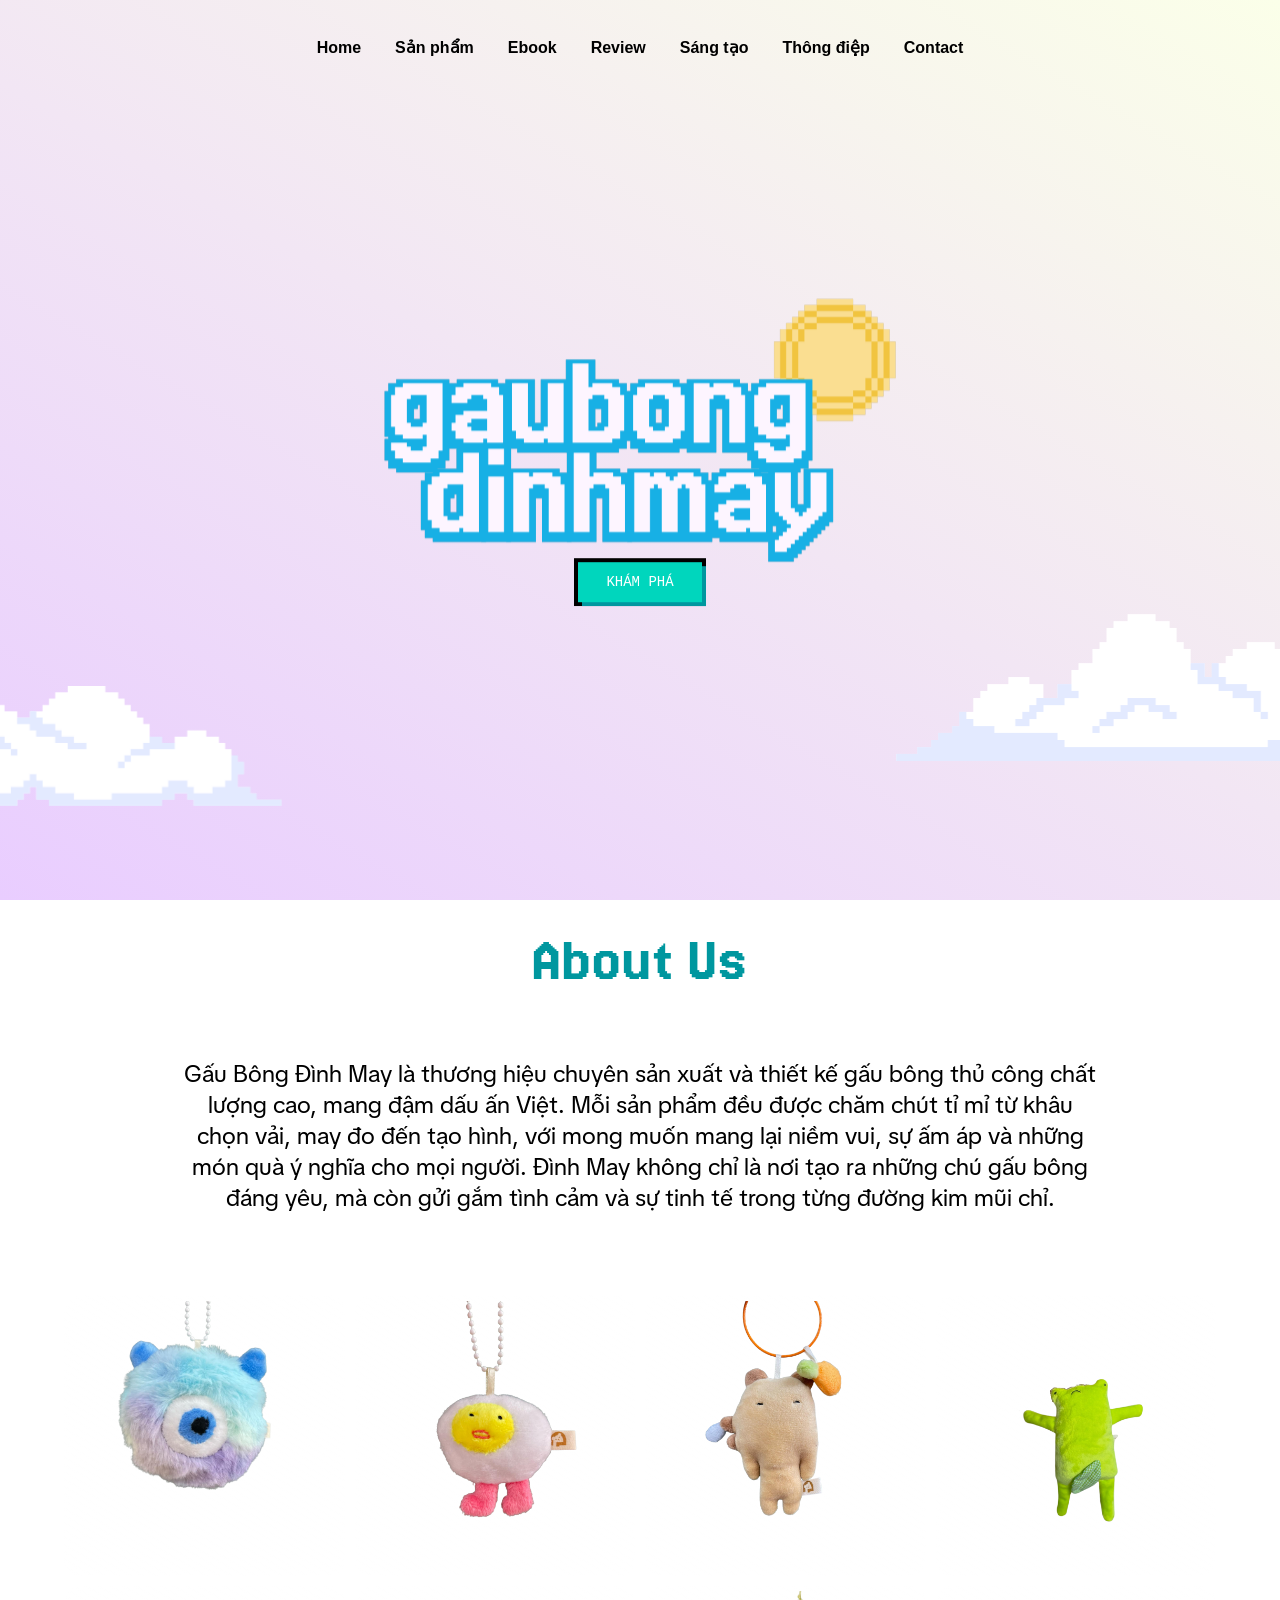
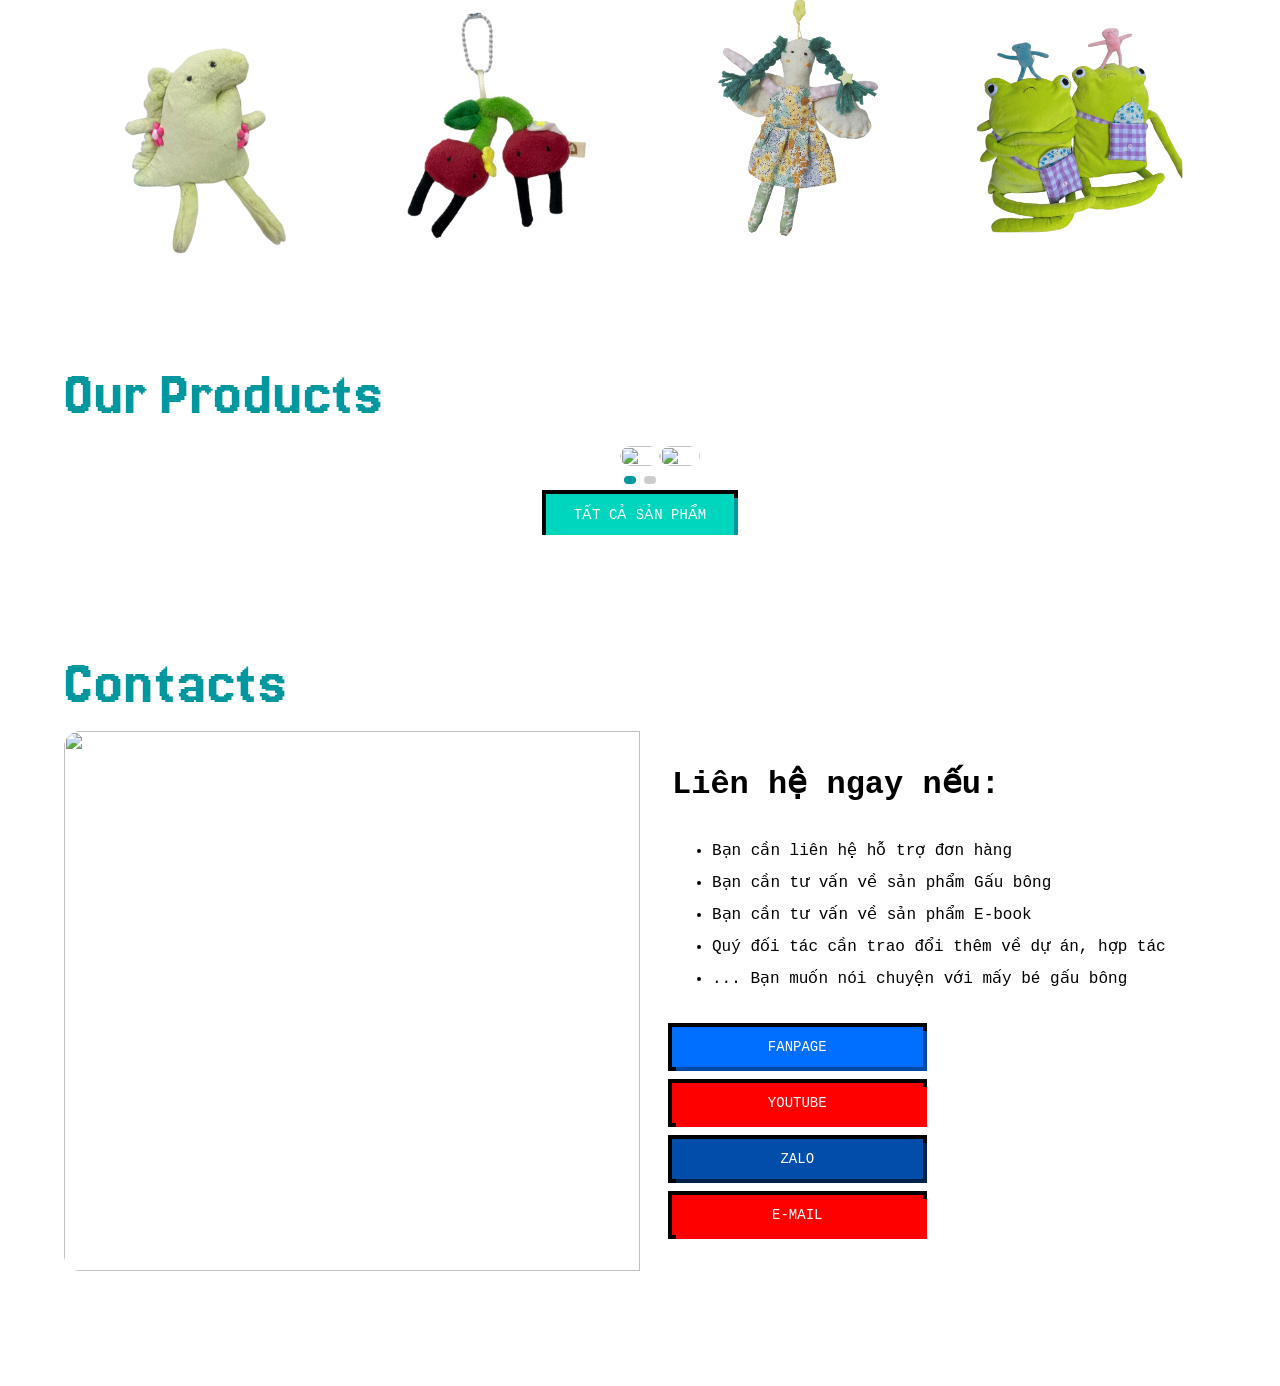
==== index.htm @ ef634a00 "Add files via upload" ====
<!DOCTYPE html>
<html>
    <head>
        <title>Gau bong dinh may</title>
        <link rel="stylesheet" href="base.css">
        <link rel="stylesheet" href="main.css">
        <link rel="preconnect" href="https://fonts.googleapis.com">
<link rel="preconnect" href="https://fonts.gstatic.com" crossorigin>
<link href="https://fonts.googleapis.com/css2?family=DM+Serif+Text:ital@0;1&family=Instrument+Sans:ital,wght@0,400..700;1,400..700&family=Jersey+20&family=Montserrat:ital,wght@0,100..900;1,100..900&family=Nunito+Sans:ital,opsz,wght@0,6..12,200..1000;1,6..12,200..1000&family=Oswald:wght@200..700&family=Raleway:ital,wght@0,100..900;1,100..900&family=Special+Gothic+Expanded+One&family=TikTok+Sans:opsz,wght@12..36,300..900&display=swap" rel="stylesheet">
    </head>
    <body>
        <div class="fix-background">

        </div>
        <header class="header has-global-padding has-vertical-padding" id="header">
            <div class="nav">
                <a href="/index.htm" class="">Home</a>
                <!-- <a href="" class="">Giới thiệu</a> -->
                <a href="/products.htm" class="">Sản phẩm</a>
                <a href="" class="">Ebook</a>
                <a href="" class="">Review</a>
                <a href="/sang-tao.htm" class="">Sáng tạo</a>
                <a href="/thong-diep.htm" class="">Thông điệp</a>
                <a href="/index.htm#contact" class="">Contact</a>

            </div>
        </header>
        <div class="container hero-banner">
            <div class="images">
                <div class="logo-wrapper">
                    <img class="my-float" id="hero-banner-logo" src="logo-gbdm.png" alt="">
                    <a class="pixel-button" href="#introduce">KHÁM PHÁ</a>

                </div>
                <div class="cloud-1-wrapper">
                    <img class="my-float2" id="hero-banner-cloud1" src="cloud-1.png" alt="">

                </div>
                <div class="cloud-2-wrapper">
                    <img class="my-float2" id="hero-banner-cloud2" src="cloud-2.png" alt="">

                </div>
            </div>
        </div>
        <div class="container has-global-padding" id="introduce">
            <div class="introduce scroll-float">
                <h1 class="pixel-text">About Us</h1>
                <p class="highlight-paragraph center-align">Gấu Bông Đình May là thương hiệu chuyên sản xuất và thiết kế gấu bông thủ công chất lượng cao, mang đậm dấu ấn Việt. Mỗi sản phẩm đều được chăm chút tỉ mỉ từ khâu chọn vải, may đo đến tạo hình, với mong muốn mang lại niềm vui, sự ấm áp và những món quà ý nghĩa cho mọi người. Đình May không chỉ là nơi tạo ra những chú gấu bông đáng yêu, mà còn gửi gắm tình cảm và sự tinh tế trong từng đường kim mũi chỉ.</p>

            </div>
        </div>
        <div class="container has-global-padding has-vertical-padding">
            <div class="gallery scroll-float">
                <div class="item">
                    <img src="product-image-1.png" alt="">
                </div>
                <div class="item">
                    <img src="product-image-2.png" alt="">
                </div>
                <div class="item">
                    <img src="product-image-3.png" alt="">
                </div>
                <div class="item">
                    <img src="product-image-4.png" alt="">
                </div>
                <div class="item">
                    <img src="product-image-5.png" alt="">
                </div>
                <div class="item">
                    <img src="product-image-6.png" alt="">
                </div>
                <div class="item">
                    <img src="product-image-7.png" alt="">
                </div>
                <div class="item">
                    <img src="product-image-8.png" alt="">
                </div>
            </div>
        </div>

        <div class="container has-global-padding has-vertical-padding">
            <h1 class="pixel-text scroll-float">
                Our Products
            </h1>
            <!-- <div class="category-banners scroll-float">
                <a href="#" class="banner">
                    <img src="img\category-banner-1.png" alt="">
                </a>
                <a href="#" class="banner">
                    <img src="img\category-banner-1.png" alt="">
                </a>
                <a href="#" class="banner">
                    <img src="img\category-banner-1.png" alt="">
                </a>
            </div> -->

            <div class="category-banners scroll-float">
                <div class="slides">
                    <a href="#" class="banner"><img src="img/category-banner-1.png" alt=""></a>
                    <a href="#" class="banner"><img src="img/category-banner-2.png" alt=""></a>
                </div>

                <div class="dots"></div>
                    <a href="/products.htm" class="pixel-button">Tất cả sản phẩm</a>
                </div>
        </div>


        <!-- Contact -->
         <div class="container has-global-padding has-vertical-padding scroll-float" id="contact">
            <h1 class="pixel-text">Contacts</h1>
            <div class="contact">
                <div class="contact-image">
                    <img src="img\contact-image_1.png" alt="">
                </div>
                <div class="contact-detail">
                    <h3 class="pixel-text">Liên hệ ngay nếu:</h3>
                    <ul class="pixel-text">
                        <li>Bạn cần liên hệ hỗ trợ đơn hàng</li>
                        <li>Bạn cần tư vấn về sản phẩm Gấu bông</li>
                        <li>Bạn cần tư vấn về sản phẩm E-book</li>
                        <li>Quý đối tác cần trao đổi thêm về dự án, hợp tác</li>
                        <li>... Bạn muốn nói chuyện với mấy bé gấu bông</li>
                    </ul>
                    <div class="contact-buttons">
                        <a href="" class="pixel-button item" style="background-color: rgb(0, 110, 255); --pixel-shadow: rgb(0, 73, 168);">Fanpage</a>
                        <a href="" class="pixel-button item" style="background-color: rgb(255, 0, 0); --pixel-shadow: rgb(255, 0, 0)">Youtube</a>
                        <a href="" class="pixel-button item" style="background-color: rgb(1, 77, 169); --pixel-shadow: rgb(0, 33, 73);">Zalo</a>
                        <a href="" class="pixel-button item" style="background-color: rgb(255, 0, 0); --pixel-shadow: rgb(255, 0, 0)">E-Mail</a>

                    </div>

                </div>
            </div>
         </div>
    </body>
    <script src="animation.js"></script>
</html>
---- base.css ----
body{
    width: 100%; min-height: 100vh; margin: 0; padding: 0; box-sizing: border-box;
    font-family: 'Segoe UI', Tahoma, Geneva, Verdana, sans-serif;
}
*{
    transition: 0.3s ease; scroll-behavior: smooth;
    /* border: red 1px solid; box-sizing: border-box; */
}
p{
  font-family: "TikTok Sans", sans-serif;
  font-optical-sizing: auto;
  font-weight: 400;
  font-style: normal;
  font-variation-settings:
    "slnt" 0,
    "wdth" 100;

    font-size: 1.5rem;
    margin: 0; padding: 0;
}
.pixel-text {
  font-family: "Jersey 20", sans-serif;
  font-weight: 400;
  font-style: normal;
}
h1{
    font-size: 4rem;
}
h1.pixel-text{
    color: rgb(255, 116, 139);
    color: #00979f;
    margin: 1rem 0;;
}

:root{
    --pastel-background: linear-gradient(30deg, rgb(233, 205, 255), rgb(251, 255, 233));
    --pastel-hover-background: linear-gradient(30deg, rgb(255, 172, 226), rgb(255, 217, 166));
    --pastel-hover-background: linear-gradient(30deg, rgb(24, 167, 136), rgb(120, 255, 210));
    --global-width-padding: 4rem; 
    --global-vertical-padding: 4rem; 
    --global-width-padding-mobile: 40px;
    --title-color: #00979f;
    --primary-color: #00979f;
}
.fix-background{
    width: 100%; height: 100vh;
    overflow: hidden;
    position: fixed; z-index: -10;
    background-color: aqua;
    background-image: var(--pastel-background);
    overflow: hidden;
}
.container{
    width: 100%;
    box-sizing: border-box;
    margin-bottom: 2rem;


}
.has-global-padding{
    padding: 0 var(--global-width-padding);
    box-sizing: border-box;
}
.has-vertical-padding{
    padding-bottom: var(--global-vertical-padding);
    box-sizing: border-box;
}
.pixel-button {
  --pixel-bg: #00d6bd;      /* màu nền */
  --pixel-shadow: #00979f;  /* bóng đổ */
  --pixel-text: #fff;
  --pixel-border: #000;     /* viền pixel đen */
  --pixel-size: 4px;        /* độ dày viền pixel */

  display: inline-block;
  padding: 12px 28px;
  font-family: 'Press Start 2P', monospace;
  font-size: 14px;
  color: var(--pixel-text);
  background: var(--pixel-bg);
  text-decoration: none;
  text-align: center;
  position: relative;
  box-shadow: 
    calc(var(--pixel-size) * 1) calc(var(--pixel-size) * 1) 0 0 var(--pixel-shadow),
    0 0 0 var(--pixel-size) var(--pixel-border);
  image-rendering: pixelated;
  text-transform: uppercase;
  transition: transform 0.1s ease, box-shadow 0.1s ease;
}

/* Hover: nổi lên nhẹ */
.pixel-button:hover {
  transform: translate(-2px, -2px);
  box-shadow: 
    calc(var(--pixel-size) * 2) calc(var(--pixel-size) * 2) 0 0 var(--pixel-shadow),
    0 0 0 var(--pixel-size) var(--pixel-border);
}

/* Khi click (active): ấn xuống */
.pixel-button:active {
  transform: translate(var(--pixel-size), var(--pixel-size));
  box-shadow: 
    0 0 0 0 var(--pixel-shadow),
    0 0 0 var(--pixel-size) var(--pixel-border);
}

/* Focus (bấm tab vào) */
.pixel-button:focus {
  outline: none;
  box-shadow:
    0 0 0 var(--pixel-size) var(--pixel-border),
    0 0 0 calc(var(--pixel-size) * 2) #ffffff80;
}

/* Disable link (tùy chọn nếu dùng js) */
.pixel-button[aria-disabled="true"] {
  opacity: 0.5;
  pointer-events: none;
}


h3.pixel-text{
    font-family: 'Press Start 2P', monospace;
    font-size: 2rem;
    margin: 1rem 0;
    font-weight: 600;
}
p.pixel-text{
    font-family: 'Press Start 2P', monospace;
}
ul.pixel-text{
    font-family: 'Press Start 2P', monospace;
}


/* HEader */
.header{
    width: 100%;
    padding: 2rem;
    position: fixed; top: 0; left: 0; z-index: 10;

    border-radius: 0  0 50px 50px; overflow: hidden;
}
.header .nav{
    display: flex; flex-direction: row; align-items: center;
    gap: 10px;
    width: 100%; justify-content: center;
}
.header .nav a{
    color: black;
    text-decoration: none;
    padding: 6px 12px; border-radius: 20px;
    font-weight: 600;
}
.header .nav a:hover{
    color: var(--primary-color);
    background-color: white;
    filter: drop-shadow(rgba(0, 0, 0, 0.225) 0 2px 8px);
}
#header {
  position: fixed;
  top: 0;
  width: 100%;
  transition: background-color 0.3s ease, box-shadow 0.3s ease;
  z-index: 100;
}

#header.scrolled {
  /* background-color: white; */
  background-image: linear-gradient(45deg, rgba(255, 255, 255, 0.479), rgba(255, 255, 255, 0.292));
  backdrop-filter: blur(8px);
  box-shadow: 0 2px 10px rgba(0, 0, 0, 0.1);
}



/* Contact */
/* Contact */
.contact{
    width: 100%; height: 60vh;
    display: grid;
    grid-template-columns: 1fr 1fr;

    background-color: white;
    border-radius: 16px; overflow: hidden;
}
.contact .contact-image{
    width: 100%;
    height: 100%;
}
.contact .contact-image img{
    width: 100%; height: 100%; object-fit: cover;
}
.contact .contact-detail{
    width: 100%;
    padding: 1rem 2rem;
    box-sizing: border-box;
    display: flex; flex-direction: column;
}
.contact .contact-detail ul{
    margin-bottom: 2rem;
}
.contact .contact-detail ul li{
    line-height: 2;
}
.contact .contact-detail .contact-buttons{
    width: 100%;
    display: flex; align-items: center; justify-content: space-between;
    flex-wrap: wrap; gap: 1rem;
}
.contact .contact-detail .contact-buttons .item{
    width: max-content;
    width: 38%;
    display: inline-block;
}


/* Hero banner */
.hero-banner{
    width: 100%; height: 100vh;
    box-sizing: border-box;
    /* background-color: aliceblue; */

}
.hero-banner .images{
    width: 100%; height: 100%; overflow: hidden;
    position: relative;
}
.hero-banner .images img{
    position: relative;
}
.hero-banner .images .logo-wrapper{
    position: absolute;
    width: 40vw;
    height: max-content;
    left: 50%; top: 50%;
    transform: translateX(-50%) translateY(-50%);
    display: flex; flex-direction: column; align-items: center;
    /* background-color: black; */
}
.hero-banner .images .logo-wrapper #hero-banner-logo{
    width: 100%;
}

.hero-banner .images .cloud-1-wrapper{
    position: absolute;
    width: 32vw;
    left: -10%; bottom: 10%;

}
.hero-banner .images .cloud-2-wrapper{
    position: absolute;
    width: 40vw;
    right: -10%; bottom: 15%;

}
.hero-banner .images #hero-banner-cloud1{
    width: 100%;
}
.hero-banner .images #hero-banner-cloud2{
    width: 100%;
}
.hero-banner .images img {
  transition: opacity 0.5s ease, transform 0.5s ease;
  will-change: opacity, transform;
}

.my-float {
  --float-distance: 20px;   /* khoảng cách lên xuống */
  --float-speed: 3s;        /* thời gian 1 chu kỳ */
  --float-ease: ease-in-out;
  display: inline-block;
  transform-origin: center;
  filter: drop-shadow(rgba(0, 0, 0, 0.259) 0 0px 0px);
  animation: float-bob var(--float-speed) var(--float-ease) infinite;
  will-change: transform;
}
.my-float2 {
  --float-distance: 10px;   /* khoảng cách lên xuống */
  --float-speed: 4s;        /* thời gian 1 chu kỳ */
  --float-ease: ease-in-out;
  display: inline-block;
  transform-origin: center;
  animation: float-bob var(--float-speed) var(--float-ease) infinite;
  will-change: transform;
}

@keyframes float-bob {
  0%   { transform: translateY(0); }
  50%  { transform: translateY(calc(-1 * var(--float-distance))); filter: drop-shadow(rgba(36, 48, 119, 0.259) 0 10px 20px);}
  100% { transform: translateY(0); }
}
@keyframes float-bob2 {
  0%   { transform: translateY(0); }
  50%  { transform: translateY(calc(-1 * var(--float-distance))); }
  100% { transform: translateY(0); }
}

section{
    width: 100%;
    display: flex; flex-direction: column; align-items: center;
}
.grid{
    display: grid; gap: 16px 10px;;
}
---- main.css ----
.hero-banner{
    width: 100%; height: 100vh;
    box-sizing: border-box;
    /* background-color: aliceblue; */

}
.hero-banner .images{
    width: 100%; height: 100%; overflow: hidden;
    position: relative;
}
.hero-banner .images img{
    position: relative;
}
.hero-banner .images .logo-wrapper{
    position: absolute;
    width: 40vw;
    height: max-content;
    left: 50%; top: 50%;
    transform: translateX(-50%) translateY(-50%);
    display: flex; flex-direction: column; align-items: center;
    /* background-color: black; */
}
.hero-banner .images .logo-wrapper #hero-banner-logo{
    width: 100%;
}

.hero-banner .images .cloud-1-wrapper{
    position: absolute;
    width: 32vw;
    left: -10%; bottom: 10%;

}
.hero-banner .images .cloud-2-wrapper{
    position: absolute;
    width: 40vw;
    right: -10%; bottom: 15%;

}
.hero-banner .images #hero-banner-cloud1{
    width: 100%;
}
.hero-banner .images #hero-banner-cloud2{
    width: 100%;
}
.hero-banner .images img {
  transition: opacity 0.5s ease, transform 0.5s ease;
  will-change: opacity, transform;
}

.my-float {
  --float-distance: 20px;   /* khoảng cách lên xuống */
  --float-speed: 3s;        /* thời gian 1 chu kỳ */
  --float-ease: ease-in-out;
  display: inline-block;
  transform-origin: center;
  filter: drop-shadow(rgba(0, 0, 0, 0.259) 0 0px 0px);
  animation: float-bob var(--float-speed) var(--float-ease) infinite;
  will-change: transform;
}
.my-float2 {
  --float-distance: 10px;   /* khoảng cách lên xuống */
  --float-speed: 4s;        /* thời gian 1 chu kỳ */
  --float-ease: ease-in-out;
  display: inline-block;
  transform-origin: center;
  animation: float-bob var(--float-speed) var(--float-ease) infinite;
  will-change: transform;
}

@keyframes float-bob {
  0%   { transform: translateY(0); }
  50%  { transform: translateY(calc(-1 * var(--float-distance))); filter: drop-shadow(rgba(36, 48, 119, 0.259) 0 10px 20px);}
  100% { transform: translateY(0); }
}
@keyframes float-bob2 {
  0%   { transform: translateY(0); }
  50%  { transform: translateY(calc(-1 * var(--float-distance))); }
  100% { transform: translateY(0); }
}





p.highlight-paragraph{
    width: 100%;
    padding: 50px 0;
}
p.center-align{
    text-align: center;
}

.introduce{
    width: 100%;
    align-content: center;
    display: flex; flex-direction: column; align-items: center;
}
.introduce p.highlight-paragraph{
    width: 80%;
}


.gallery{
    width: 100%;
    display: grid;
    grid-template-columns: repeat(4, 1fr);
    gap: 10px;
}
.gallery .item{
    background-image: linear-gradient(30deg, rgba(255, 255, 255, 0.705), rgba(255, 255, 255, 0.468));;
    width: 100%;    
    aspect-ratio: 1;
    
    border-radius: 16px;
    display: flex; align-items: center; justify-content: center;
    transition: 0.3s ease;
}
.gallery .item:hover{
    background-image: var(--pastel-hover-background);
}
.gallery .item img{
    width: 96%;
}
.gallery .item:hover img{
    width: 100%;
}

/* Trạng thái mặc định: ẩn nhẹ và chờ kích hoạt */
.scroll-float {
  opacity: 0;
  transform: translateY(20px);
  transition: all 0.8s ease;
}

/* Khi xuất hiện trong viewport */
.scroll-float.in-view {
  opacity: 1;
  transform: translateY(-20px);
}


/* category banner */
.category-banners{
    content: "";
    width: 100%;
    margin: 20px 0;
    /* background-color: rgb(28, 162, 162); */
    border-radius: 16px;
    overflow: hidden;
}
.category-banners .banner{
    width: 100%; height: 100%;
    aspect-ratio: 16/8;
    overflow: hidden;
}
.category-banners .banner img{
    width: 100%; height: 100%;
    object-fit: cover;
}
.category-banners .banner:hover img{
    transform: scale(1.1);
}


/* Slide category banners */
.category-banners {
  position: relative;
  width: 100%;
  overflow: hidden;
  max-width: 100vw;
  display: flex; flex-direction: column; align-items: center;
}

.category-banners .slides {
  display: flex;
  transition: transform 0.6s ease;
  will-change: transform;
}

.category-banners .banner {
  min-width: 100%; aspect-ratio: 16/8;
  flex-shrink: 0;
  border-radius: 16px; overflow: hidden;
}

.category-banners .banner img {
  width: 100%; height: 100%; object-fit: cover;
  /* height: auto; */
  display: block;
  border-radius: 16px;
}

/* Dots */
.category-banners .dots {
  display: flex;
  justify-content: center;
  gap: 8px;
  margin-top: 10px;
  margin-bottom: 10px;
}

.category-banners .dots button {
  width: 8px;
  height: 8px;
  border-radius: 4px;
  border: none;
  background: #ccc;
  cursor: pointer;
  transition: background 0.3s;
}

.category-banners .dots button.active {
  background: var(--primary-color);
}




/* Contact */
.contact{
    width: 100%; height: 60vh;
    display: grid;
    grid-template-columns: 1fr 1fr;

    background-color: white;
    border-radius: 16px; overflow: hidden;
}
.contact .contact-image{
    width: 100%;
    height: 100%;
}
.contact .contact-image img{
    width: 100%; height: 100%; object-fit: cover;
}
.contact .contact-detail{
    width: 100%;
    padding: 1rem 2rem;
    box-sizing: border-box;
    display: flex; flex-direction: column;
}
.contact .contact-detail ul{
    margin-bottom: 2rem;
}
.contact .contact-detail ul li{
    line-height: 2;
}
.contact .contact-detail .contact-buttons{
    width: 100%;
    display: flex; align-items: center; justify-content: space-between;
    flex-wrap: wrap; gap: 1rem;
}
.contact .contact-detail .contact-buttons .item{
    width: max-content;
    width: 38%;
    display: inline-block;
}
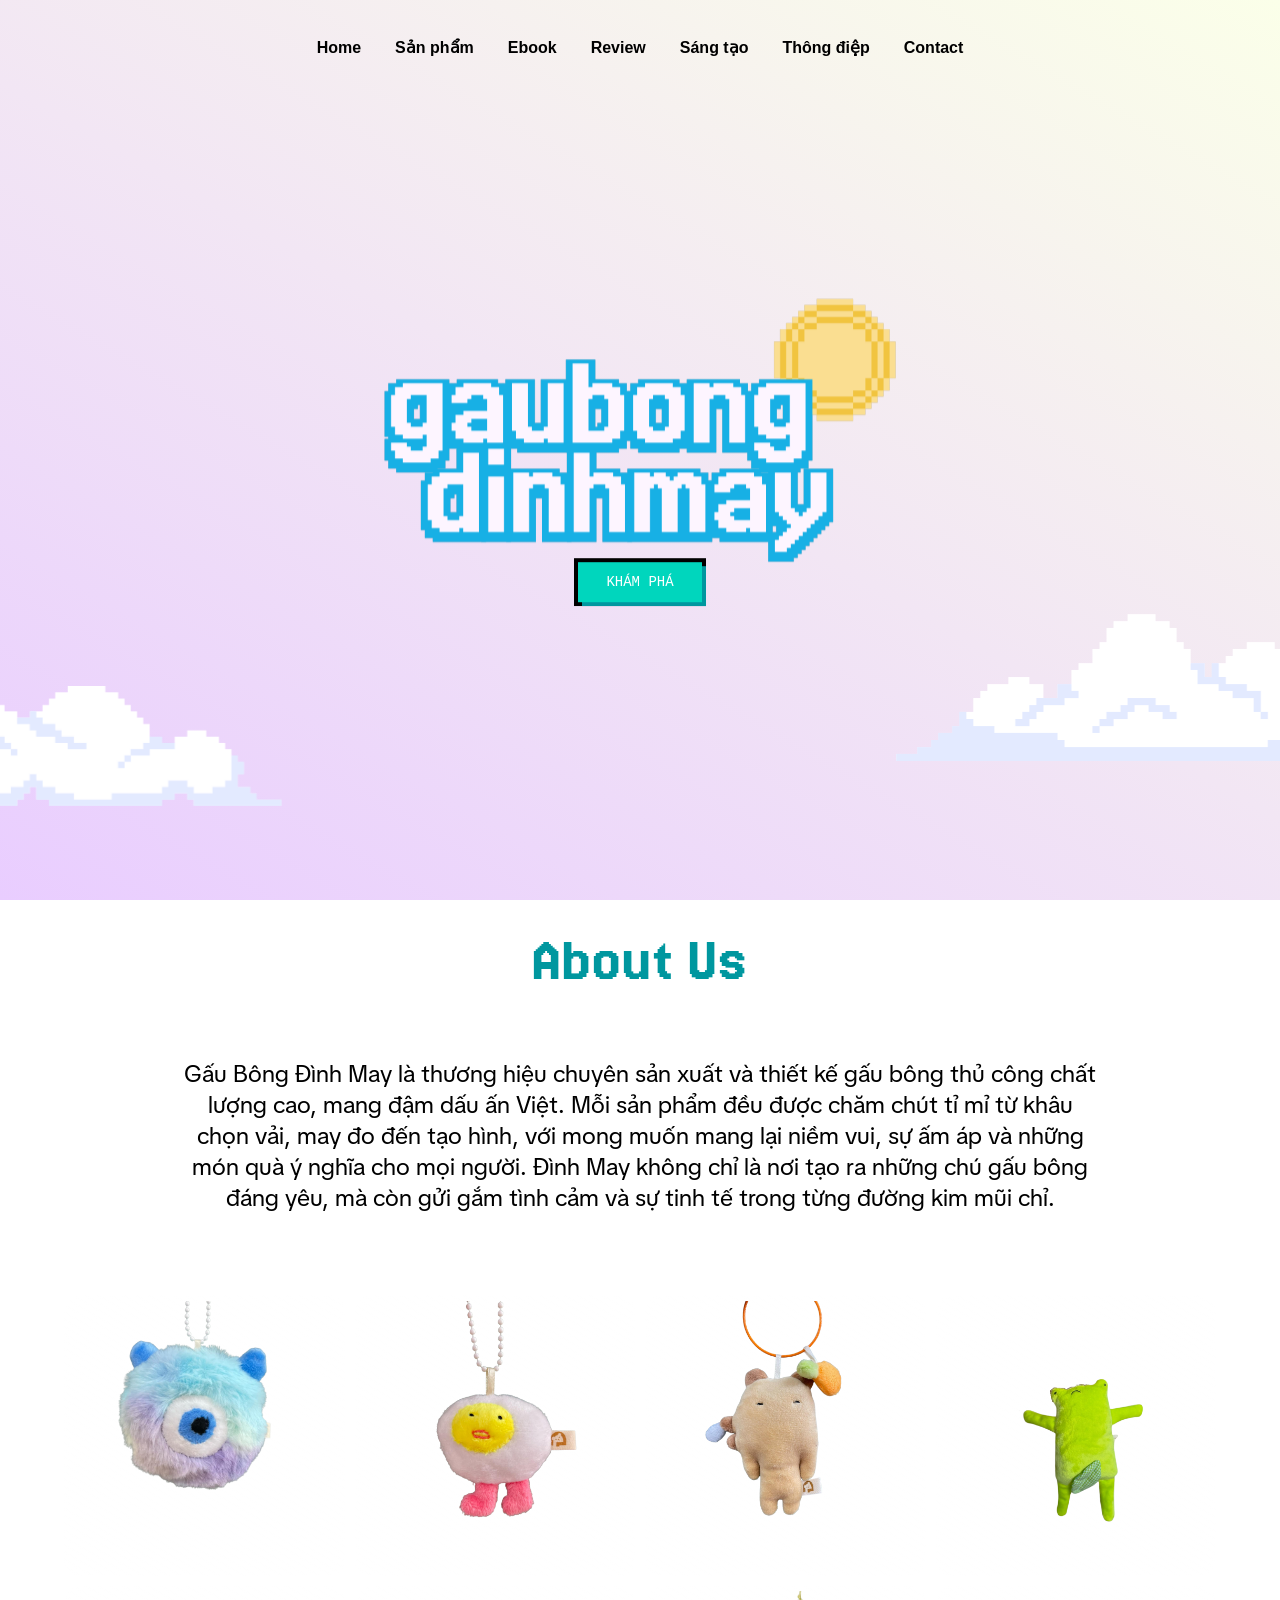
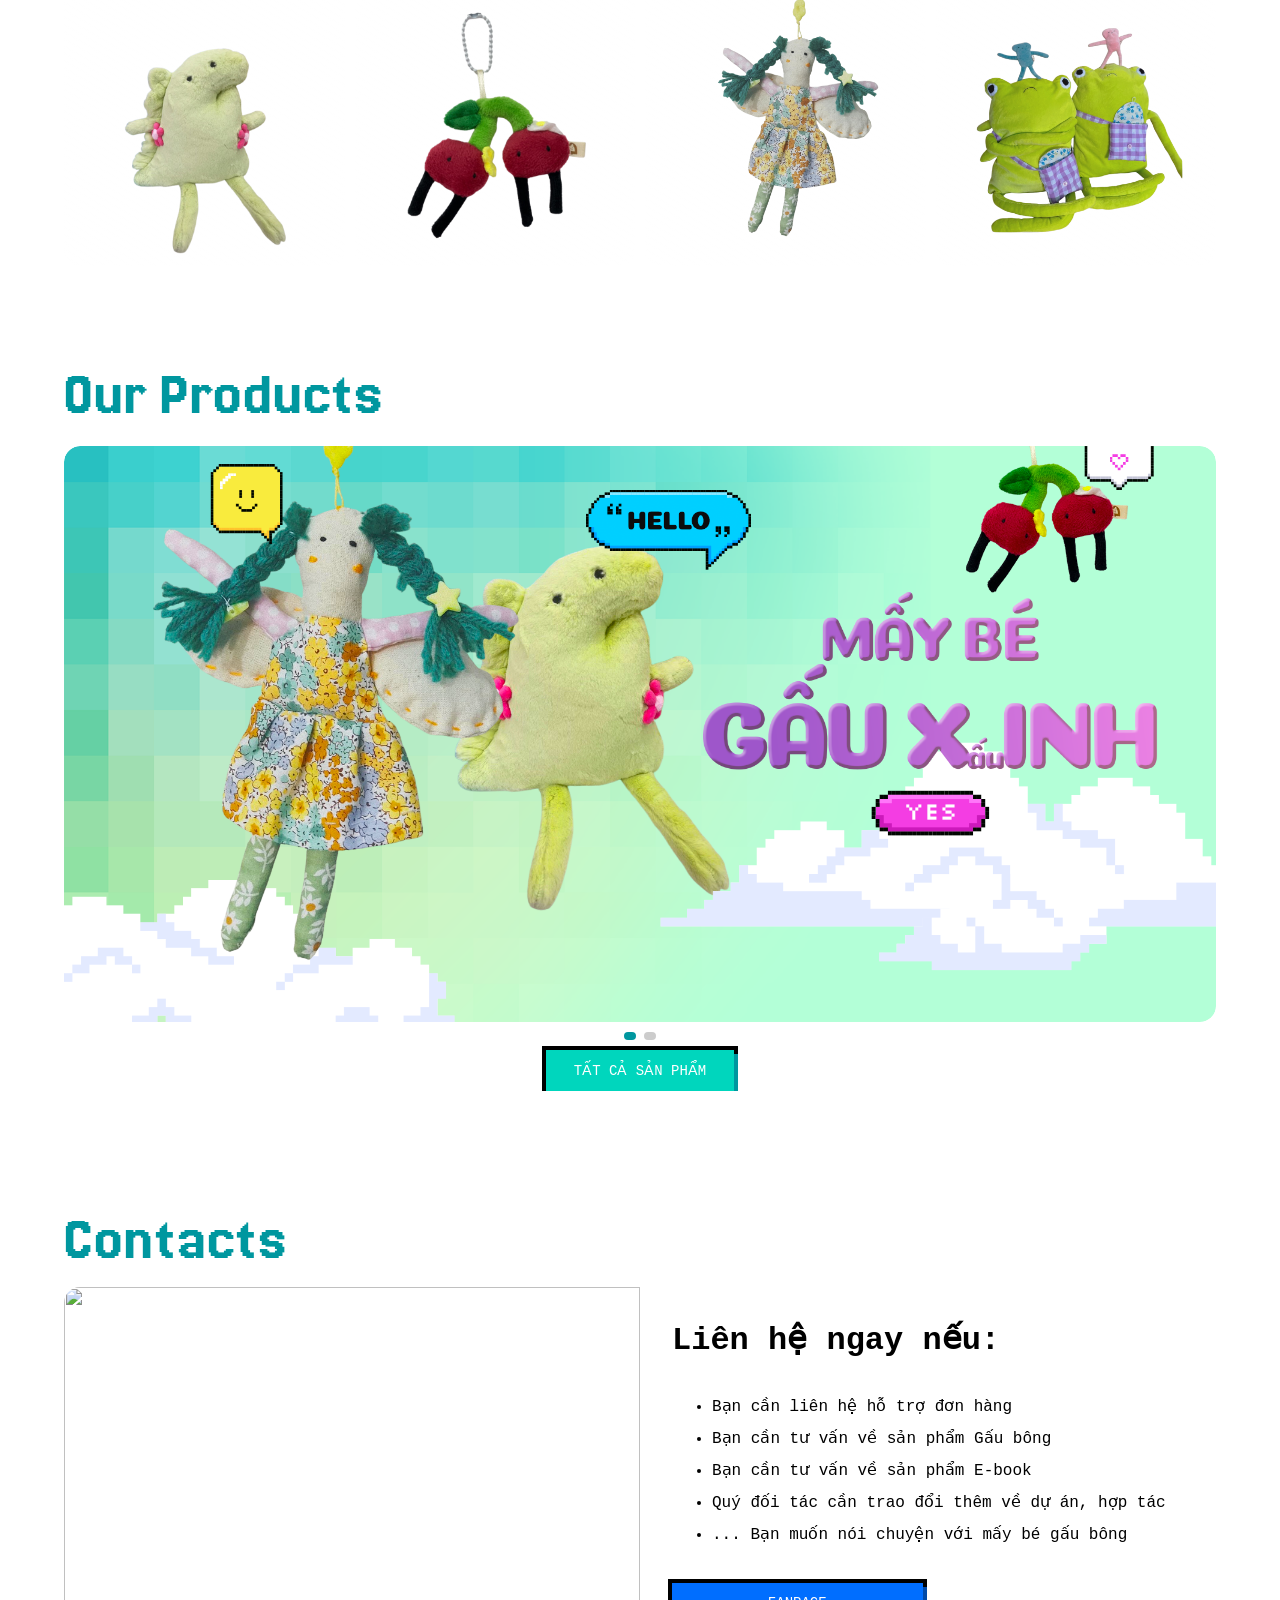
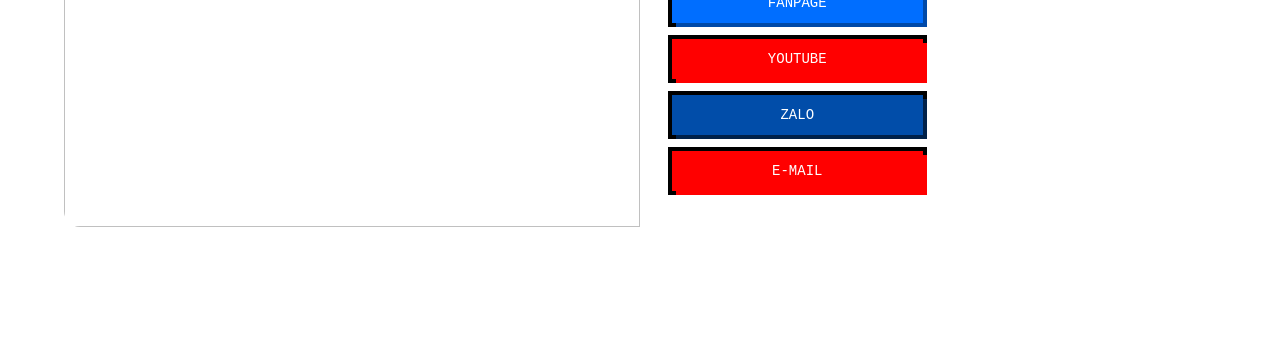
==== commit f97d4ed9: "Update index.htm" ====
--- a/index.htm
+++ b/index.htm
@@ -14,14 +14,14 @@
         </div>
         <header class="header has-global-padding has-vertical-padding" id="header">
             <div class="nav">
-                <a href="/index.htm" class="">Home</a>
+                <a href="index.htm" class="">Home</a>
                 <!-- <a href="" class="">Giới thiệu</a> -->
-                <a href="/products.htm" class="">Sản phẩm</a>
+                <a href="products.htm" class="">Sản phẩm</a>
                 <a href="" class="">Ebook</a>
                 <a href="" class="">Review</a>
-                <a href="/sang-tao.htm" class="">Sáng tạo</a>
-                <a href="/thong-diep.htm" class="">Thông điệp</a>
-                <a href="/index.htm#contact" class="">Contact</a>
+                <a href="sang-tao.htm" class="">Sáng tạo</a>
+                <a href="thong-diep.htm" class="">Thông điệp</a>
+                <a href="index.htm#contact" class="">Contact</a>
 
             </div>
         </header>
@@ -96,12 +96,12 @@
 
             <div class="category-banners scroll-float">
                 <div class="slides">
-                    <a href="#" class="banner"><img src="img/category-banner-1.png" alt=""></a>
-                    <a href="#" class="banner"><img src="img/category-banner-2.png" alt=""></a>
+                    <a href="#" class="banner"><img src="category-banner-1.png" alt=""></a>
+                    <a href="#" class="banner"><img src="category-banner-2.png" alt=""></a>
                 </div>
 
                 <div class="dots"></div>
-                    <a href="/products.htm" class="pixel-button">Tất cả sản phẩm</a>
+                    <a href="products.htm" class="pixel-button">Tất cả sản phẩm</a>
                 </div>
         </div>
 
@@ -135,4 +135,7 @@
          </div>
     </body>
     <script src="animation.js"></script>
-</html>+
+</html>
+
+
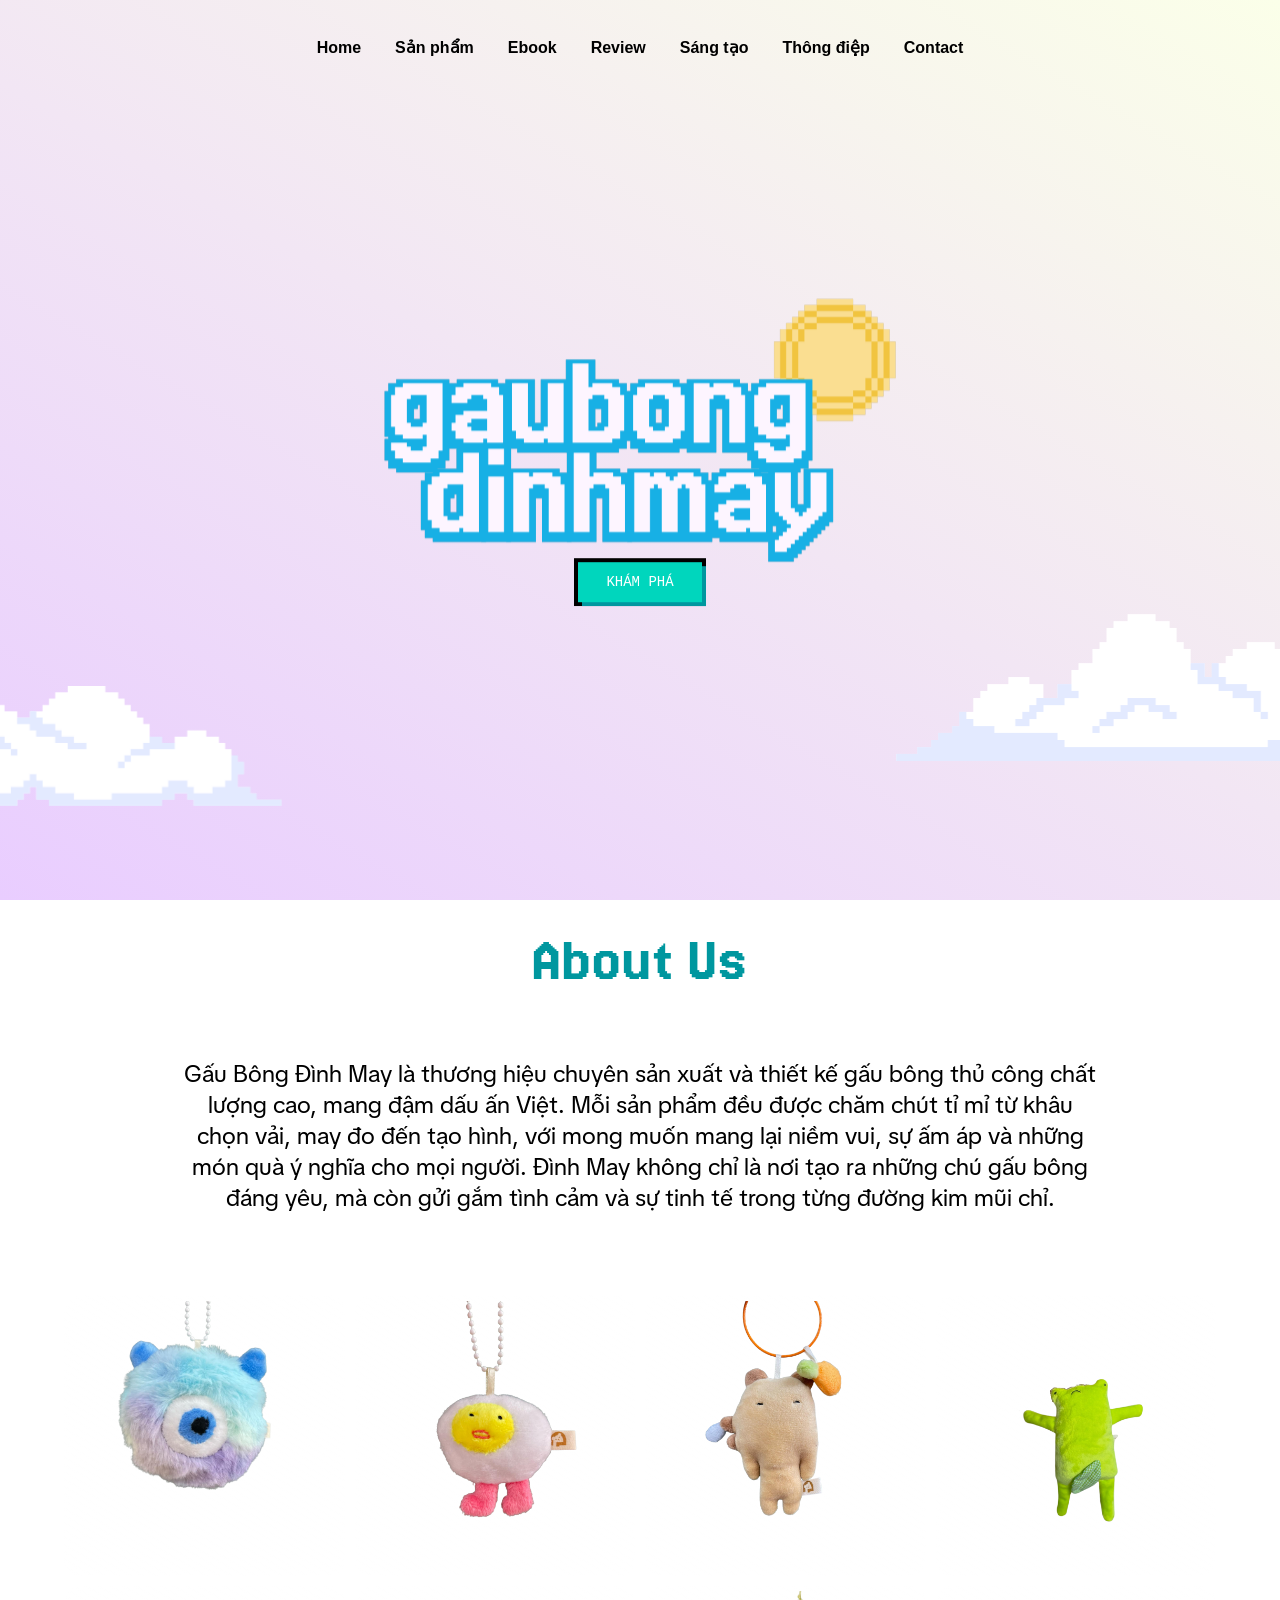
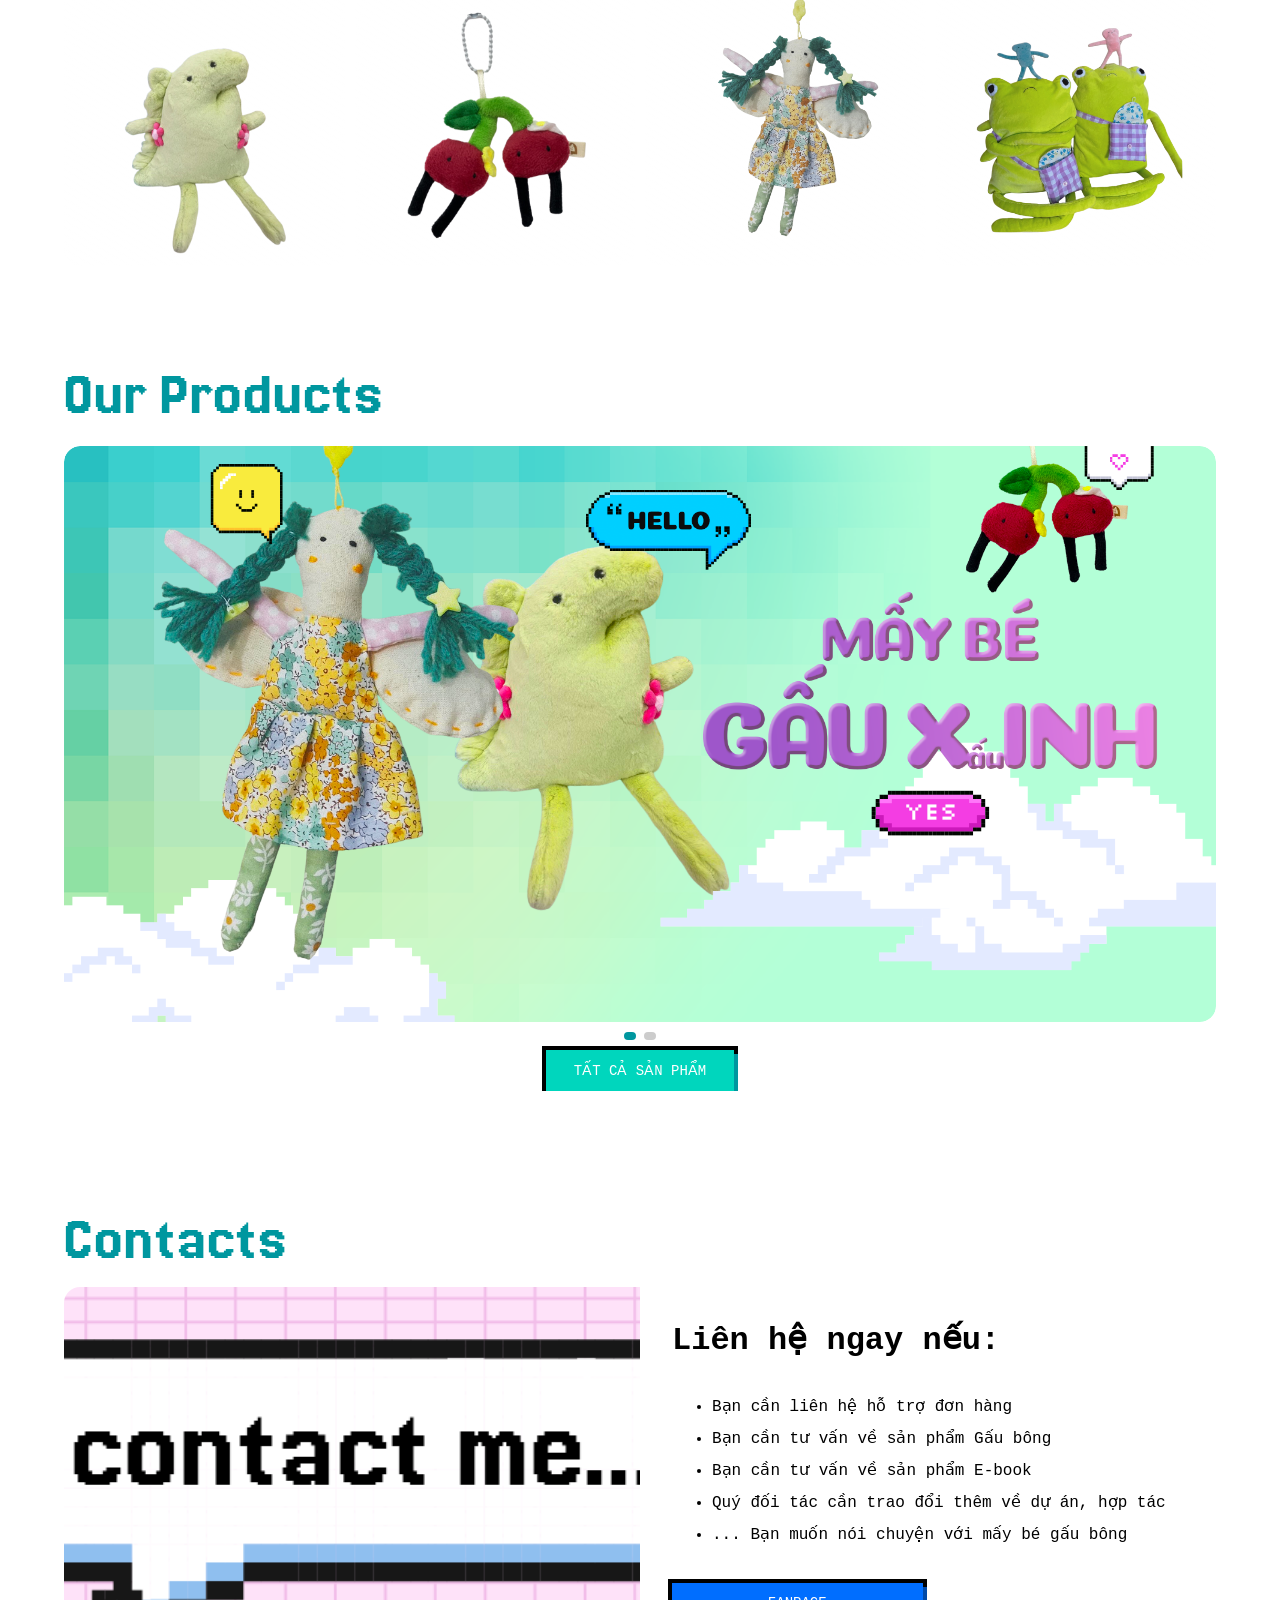
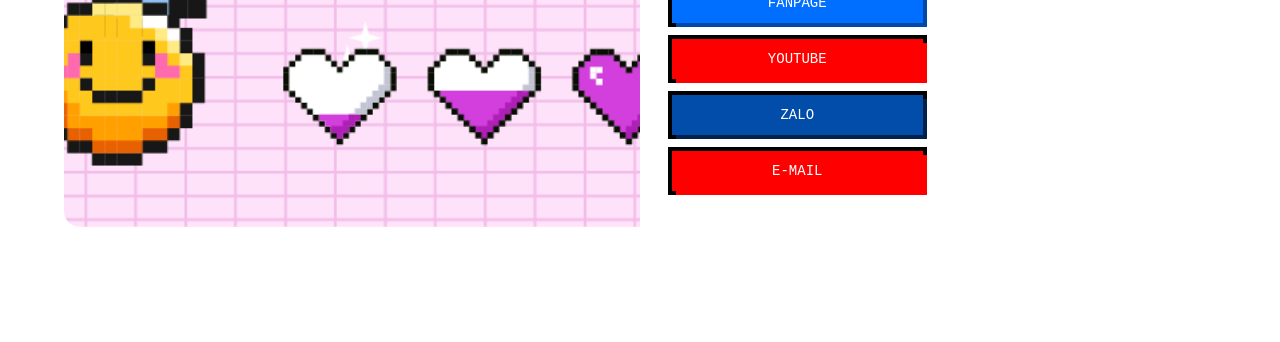
==== commit 0250a018: "Update index.htm" ====
--- a/index.htm
+++ b/index.htm
@@ -111,7 +111,7 @@
             <h1 class="pixel-text">Contacts</h1>
             <div class="contact">
                 <div class="contact-image">
-                    <img src="img\contact-image_1.png" alt="">
+                    <img src="contact-image_1.png" alt="">
                 </div>
                 <div class="contact-detail">
                     <h3 class="pixel-text">Liên hệ ngay nếu:</h3>
@@ -139,3 +139,4 @@
 </html>
 
 
+
